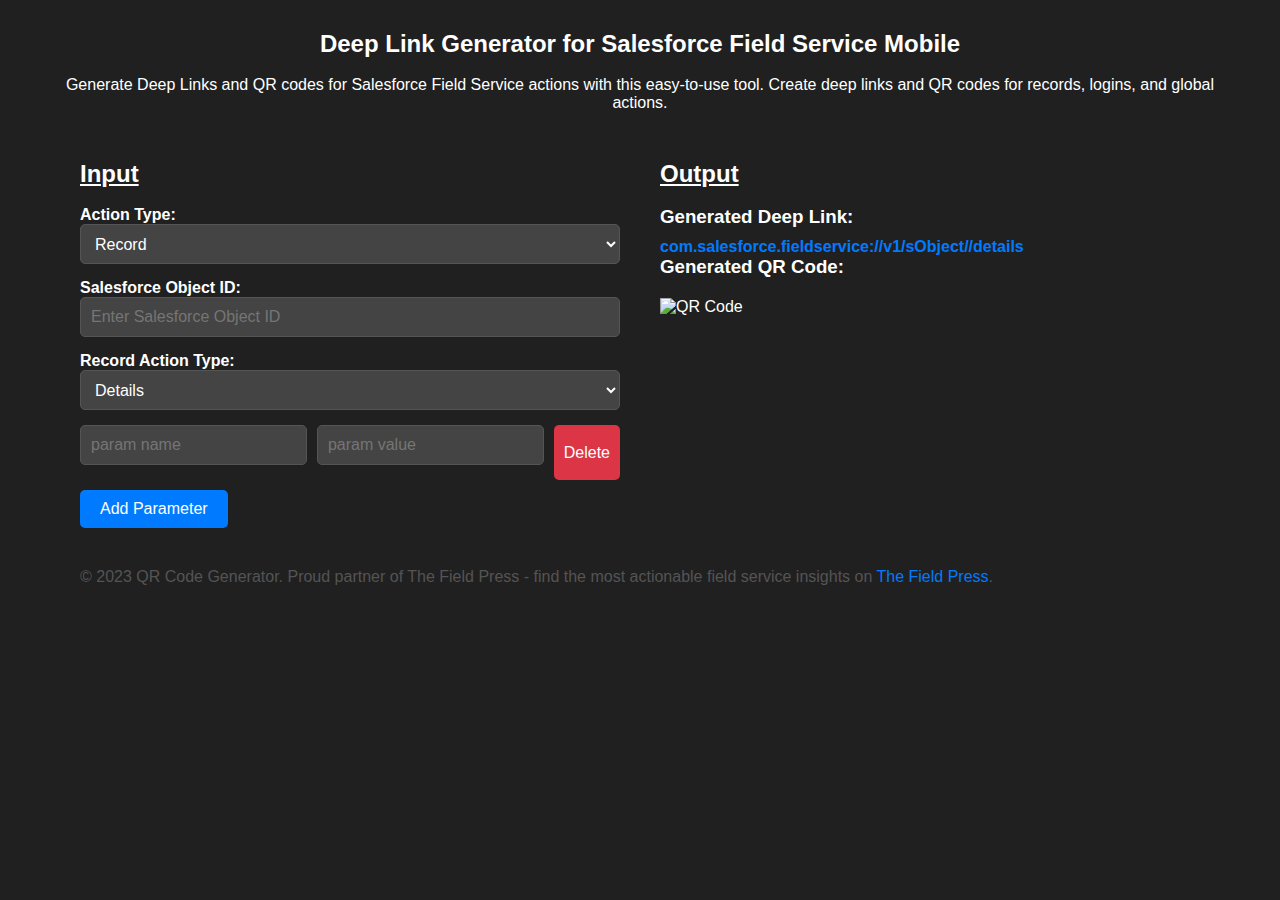
==== index.html @ 5f2921c9 "Update index.html" ====
<!DOCTYPE html>
<html lang="en">
<head>
    <meta charset="UTF-8">
    <meta name="viewport" content="width=device-width, initial-scale=1.0">
    <title>QR Code Generator for Salesforce Field Service</title>
    <meta name="description" content="Generate QR codes for Salesforce Field Service actions with this easy-to-use tool. Create deep links and QR codes for records, logins, and global actions.">
    <link rel="stylesheet" href="styles.css">
    <script src="script.js" defer></script> <!-- Add 'defer' for asynchronous loading -->
</head>
<header>        
    <h1>Deep Link Generator for Salesforce Field Service Mobile</h1>
    <br>
    <p>Generate Deep Links and QR codes for Salesforce Field Service actions with this easy-to-use tool. Create deep links and QR codes for records, logins, and global actions.</p> <!-- Improved description for SEO -->
    <br>
</header>
<body onload="showHideFields(); addParam()" class="container">
    <div class="left-column">
        <h2>Input</h2>
        <br>
        <div>
            <label for="actionType">Action Type:</label>
            <select id="actionType" onchange="showHideFields()">
                <option value="record">Record</option>
                <option value="login">Login</option>
                <option value="global">Global Action</option>
            </select>
        </div>

        <div id="recordFields" style="display: none;">
            <div id="sObjectDiv">
                <label for="sObjectId">Salesforce Object ID:</label>
                <input type="text" id="sObjectId" placeholder="Enter Salesforce Object ID" oninput="updateQRCode()">
            </div>

            <div>
                <label for="recordActionType">Record Action Type:</label>
                <select id="recordActionType" onchange="updateQRCode()">
                    <option value="details">Details</option>
                    <option value="related">Related</option>
                    <option value="products">Products</option>
                    <option value="feed">Feed</option>
                    <option value="location">Location</option>
                    <option value="edit">Edit</option>
                    <option value="flow">Flow</option>
                    <option value="quickAction">Quick Action</option>
                    <option value="createServiceReport">Create Service Report</option>
                </select>
            </div>
        </div>

        <div id="loginFields" style="display: none;">
            <label for="actionName">Action Name:</label>
            <input type="text" id="actionName" placeholder="Enter Action Name" oninput="updateQRCode()">
        </div>

        <div id="globalFields" style="display: none;">
            <label for="globalActionName">Global Action Name:</label>
            <input type="text" id="globalActionName" placeholder="Enter Global Action Name" oninput="updateQRCode()">
        </div>

        <div id="parametersDiv">
            <!-- Initial set of parameters -->
        </div>

        <button id="addParamButton" onclick="addParam()">Add Parameter</button>
    </div>

    <div class="right-column">
        <h2>Output</h2>
        <br>
        <h3>Generated Deep Link:</h3>
        <p id="deepLinkDisplay"></p>

        <h3>Generated QR Code:</h3>
        <div id="qrCodeDisplay"></div>
    </div>
</body>
<footer>
    <p>&copy; 2023 QR Code Generator. Proud partner of The Field Press - find the most actionable field service insights on <a href="https://thefieldpress.com" target="_blank" rel="noopener noreferrer">The Field Press</a>.</p>
</footer>
</html>
---- styles.css ----
* {
    margin: 0;
    padding: 0;
    box-sizing: border-box;
}

html {
    font-family: Arial, Helvetica, sans-serif;
}

body {
    background-color: #202020;
    color: #fff;
    margin: 0;
    padding: 0;
}

.container {
    max-width: 1200px;
    margin: 0 auto;
    padding: 20px;
    background-color: #202020;
    display: flex;
    flex-wrap: wrap;
    justify-content: space-between;
}

.left-column {
    flex: 1;
    padding: 20px;
}

.right-column {
    flex: 1;
    padding: 20px;
}

h1 {
    color: #fff;
}
h2 {
    text-decoration: underline;
}
label {
    font-weight: bold;
}

select,
input[type="text"] {
    width: 100%;
    padding: 10px;
    margin-bottom: 15px;
    border: 1px solid #555;
    border-radius: 5px;
    font-size: 16px;
    background-color: #444;
    color: #fff;
}

select {
    height: 40px;
}

button {
    background-color: #007BFF;
    color: #fff;
    border: none;
    padding: 10px 20px;
    border-radius: 5px;
    cursor: pointer;
    font-size: 16px;
}

button:hover {
    background-color: #0056b3;
}

#deepLinkDisplay {
    font-weight: bold;
    color: #007BFF; /* Slightly blue color */
    margin-top: 10px; /* Add some spacing from the elements above */
}

#qrCodeDisplay {
    margin-top: 20px;
}

.paramSet {
    display: flex;
    margin-bottom: 10px;
}

.paramSet input[type="text"] {
    flex: 1;
    margin-right: 10px;
}

.paramSet button {
    background-color: #dc3545;
    color: #fff;
    border: none;
    padding: 5px 10px;
    border-radius: 5px;
    cursor: pointer;
}

.paramSet button:hover {
    background-color: #c82333;
}

#actionType option[value="login"]:checked ~ #addParamButton {
    display: none;
}

header {
    color: #fff;
    text-align: center;
    padding: 10px 0;
}

header h1 {
    font-size: 24px;
}

/* Style the footer container */
footer {
    display: flex;
    justify-content: center;
    align-items: center;
    flex-direction: column; /* Stack items vertically */
    color: #545454; /* Dark text color */
    padding: 20px; /* Add padding for spacing */
}

/* Style the text within the footer */
footer p {
    text-align: center; /* Center-align the text */
    margin: 0; /* Remove default margin */
}

/* Style the link in the footer */
footer a {
    color: #007BFF; /* Link color */
    text-decoration: none;
}

/* On hover, underline the link */
footer a:hover {
    text-decoration: underline;
}
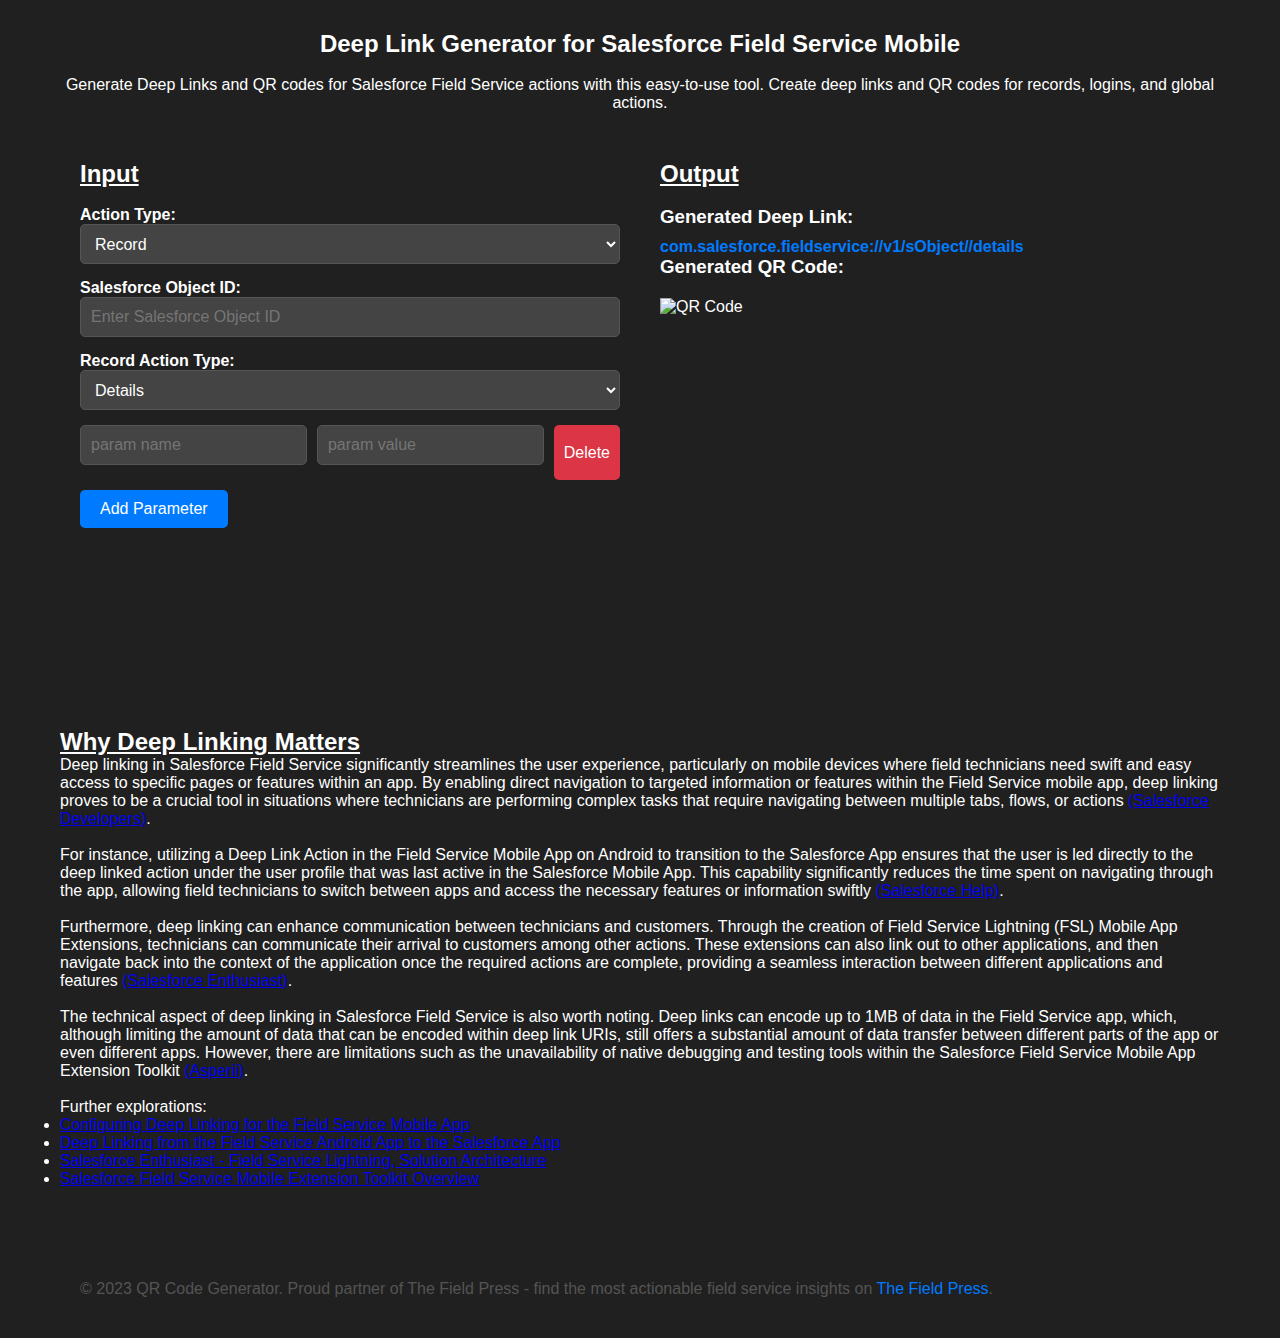
==== commit f2a8e3f7: "html" ====
--- a/index.html
+++ b/index.html
@@ -76,6 +76,31 @@
         <div id="qrCodeDisplay"></div>
     </div>
 </body>
+<section class="deep-link-section">
+    <br><br><br><br><br><br><br><br><br><br>
+    <h2>Why Deep Linking Matters</h2>
+    <p>Deep linking in Salesforce Field Service significantly streamlines the user experience, particularly on mobile devices where field technicians need swift and easy access to specific pages or features within an app. By enabling direct navigation to targeted information or features within the Field Service mobile app, deep linking proves to be a crucial tool in situations where technicians are performing complex tasks that require navigating between multiple tabs, flows, or actions <a href="https://developer.salesforce.com/docs/atlas.en-us.field_service_dev.meta/field_service_dev/field_service_dev_deep_linking.htm">(Salesforce Developers)</a>.</p><br>
+
+    <p>For instance, utilizing a Deep Link Action in the Field Service Mobile App on Android to transition to the Salesforce App ensures that the user is led directly to the deep linked action under the user profile that was last active in the Salesforce Mobile App. This capability significantly reduces the time spent on navigating through the app, allowing field technicians to switch between apps and access the necessary features or information swiftly <a href="https://help.salesforce.com/s/articleView?id=sf.fieldservice_android_deep_linking.htm&type=5">(Salesforce Help)</a>.</p><br>
+
+    <p>Furthermore, deep linking can enhance communication between technicians and customers. Through the creation of Field Service Lightning (FSL) Mobile App Extensions, technicians can communicate their arrival to customers among other actions. These extensions can also link out to other applications, and then navigate back into the context of the application once the required actions are complete, providing a seamless interaction between different applications and features <a href="https://salesforceenthusiast.com/fsl/">(Salesforce Enthusiast)</a>.</p><br>
+
+    <p>The technical aspect of deep linking in Salesforce Field Service is also worth noting. Deep links can encode up to 1MB of data in the Field Service app, which, although limiting the amount of data that can be encoded within deep link URIs, still offers a substantial amount of data transfer between different parts of the app or even different apps. However, there are limitations such as the unavailability of native debugging and testing tools within the Salesforce Field Service Mobile App Extension Toolkit <a href="https://www.asperii.com/blog/salesforce-field-service-mobile-extension-toolkit-overview">(Asperii)</a>.</p><br>
+
+    <p>Further explorations:</p>
+    <ul>
+        <li><a href="https://developer.salesforce.com/docs/atlas.en-us.field_service_dev.meta/field_service_dev/field_service_dev_deep_linking.htm">Configuring Deep Linking for the Field Service Mobile App</a></li>
+        <li><a href="https://help.salesforce.com/s/articleView?id=sf.fieldservice_android_deep_linking.htm&type=5">Deep Linking from the Field Service Android App to the Salesforce App</a></li>
+        <li><a href="https://salesforceenthusiast.com/fsl/">Salesforce Enthusiast - Field Service Lightning, Solution Architecture</a></li>
+        <li><a href="https://www.asperii.com/blog/salesforce-field-service-mobile-extension-toolkit-overview">Salesforce Field Service Mobile Extension Toolkit Overview</a></li>
+    </ul>
+    <br><br><br><br>
+</section>
+
+
+
+
+
 <footer>
     <p>&copy; 2023 QR Code Generator. Proud partner of The Field Press - find the most actionable field service insights on <a href="https://thefieldpress.com" target="_blank" rel="noopener noreferrer">The Field Press</a>.</p>
 </footer>
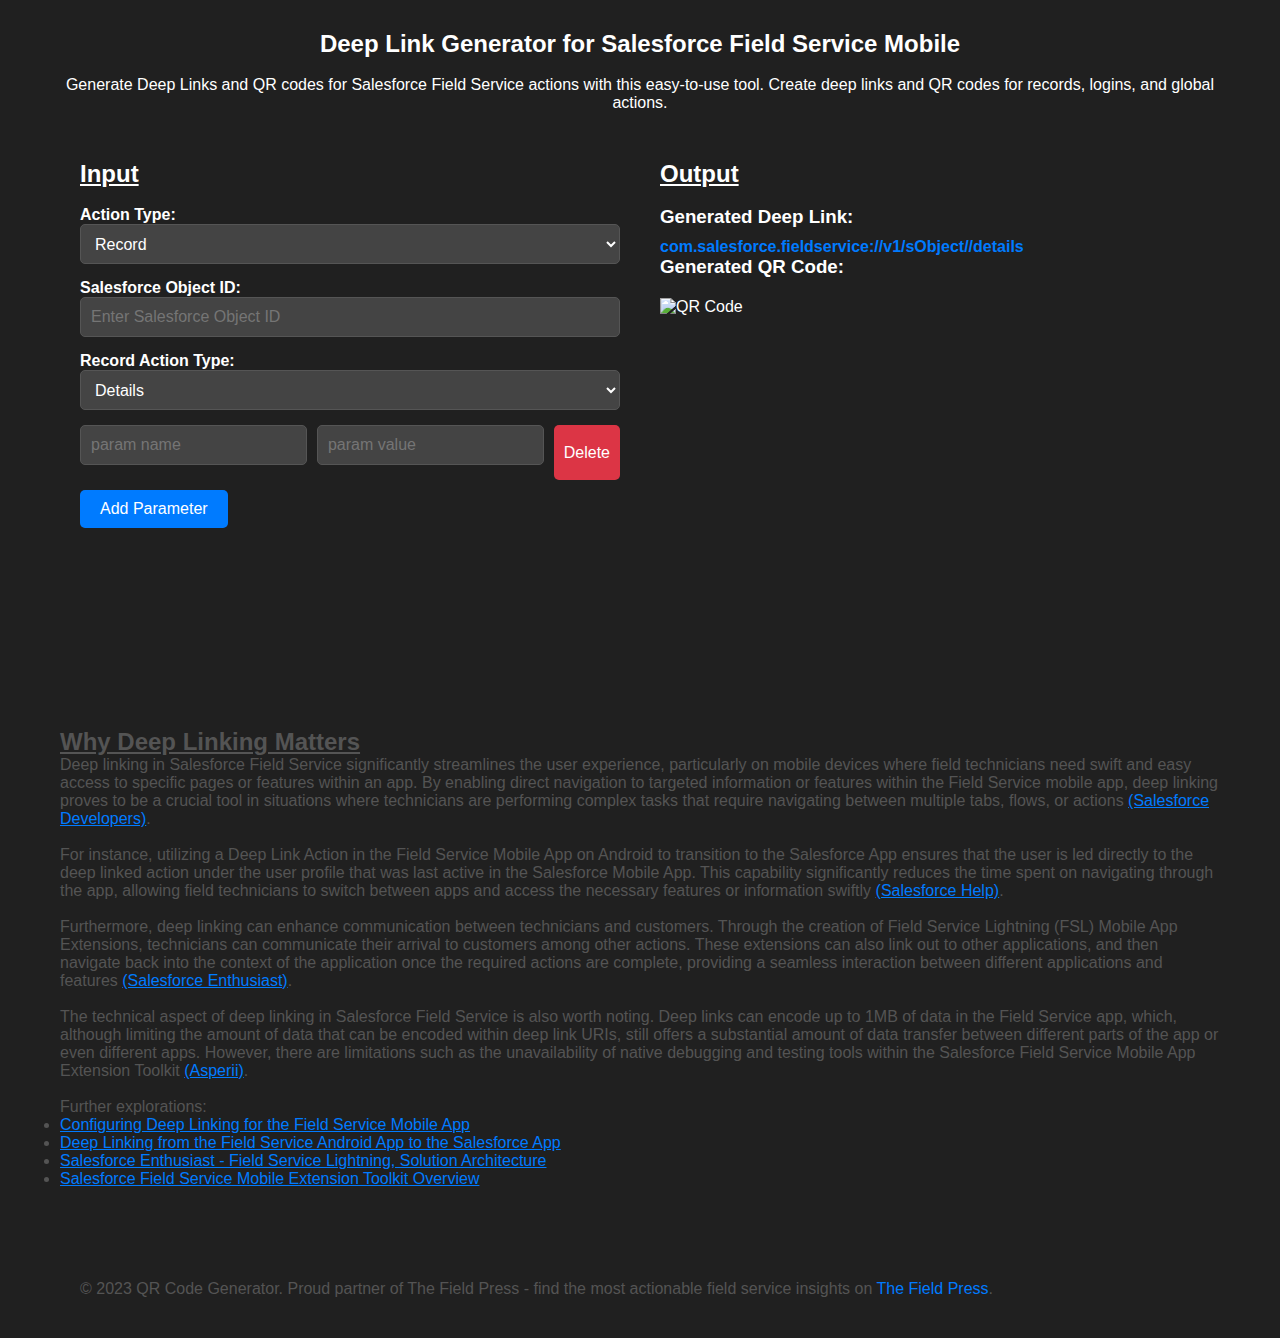
==== commit 63d89a94: "explainer" ====
--- a/index.html
+++ b/index.html
@@ -76,7 +76,7 @@
         <div id="qrCodeDisplay"></div>
     </div>
 </body>
-<section class="deep-link-section">
+<section class="explainer">
     <br><br><br><br><br><br><br><br><br><br>
     <h2>Why Deep Linking Matters</h2>
     <p>Deep linking in Salesforce Field Service significantly streamlines the user experience, particularly on mobile devices where field technicians need swift and easy access to specific pages or features within an app. By enabling direct navigation to targeted information or features within the Field Service mobile app, deep linking proves to be a crucial tool in situations where technicians are performing complex tasks that require navigating between multiple tabs, flows, or actions <a href="https://developer.salesforce.com/docs/atlas.en-us.field_service_dev.meta/field_service_dev/field_service_dev_deep_linking.htm">(Salesforce Developers)</a>.</p><br>
--- a/styles.css
+++ b/styles.css
@@ -78,7 +78,7 @@
 #deepLinkDisplay {
     font-weight: bold;
     color: #007BFF; /* Slightly blue color */
-    margin-top: 10px; /* Add some spacing from the elements above */
+    margin-top: 10px;
 }
 
 #qrCodeDisplay {
@@ -149,3 +149,17 @@
     text-decoration: underline;
 }
 
+/* Style for the deep-link-section */
+.explainer {
+    color: #545454; /* Change text color to black */
+}
+
+/* Style for links within the deep-link-section */
+.explainer a {
+    color: #007BFF; /* Change link color to blue */
+}
+
+/* Style for links on hover within the deep-link-section */
+.explainer a:hover {
+    text-decoration: underline; /* Underline links on hover */
+}
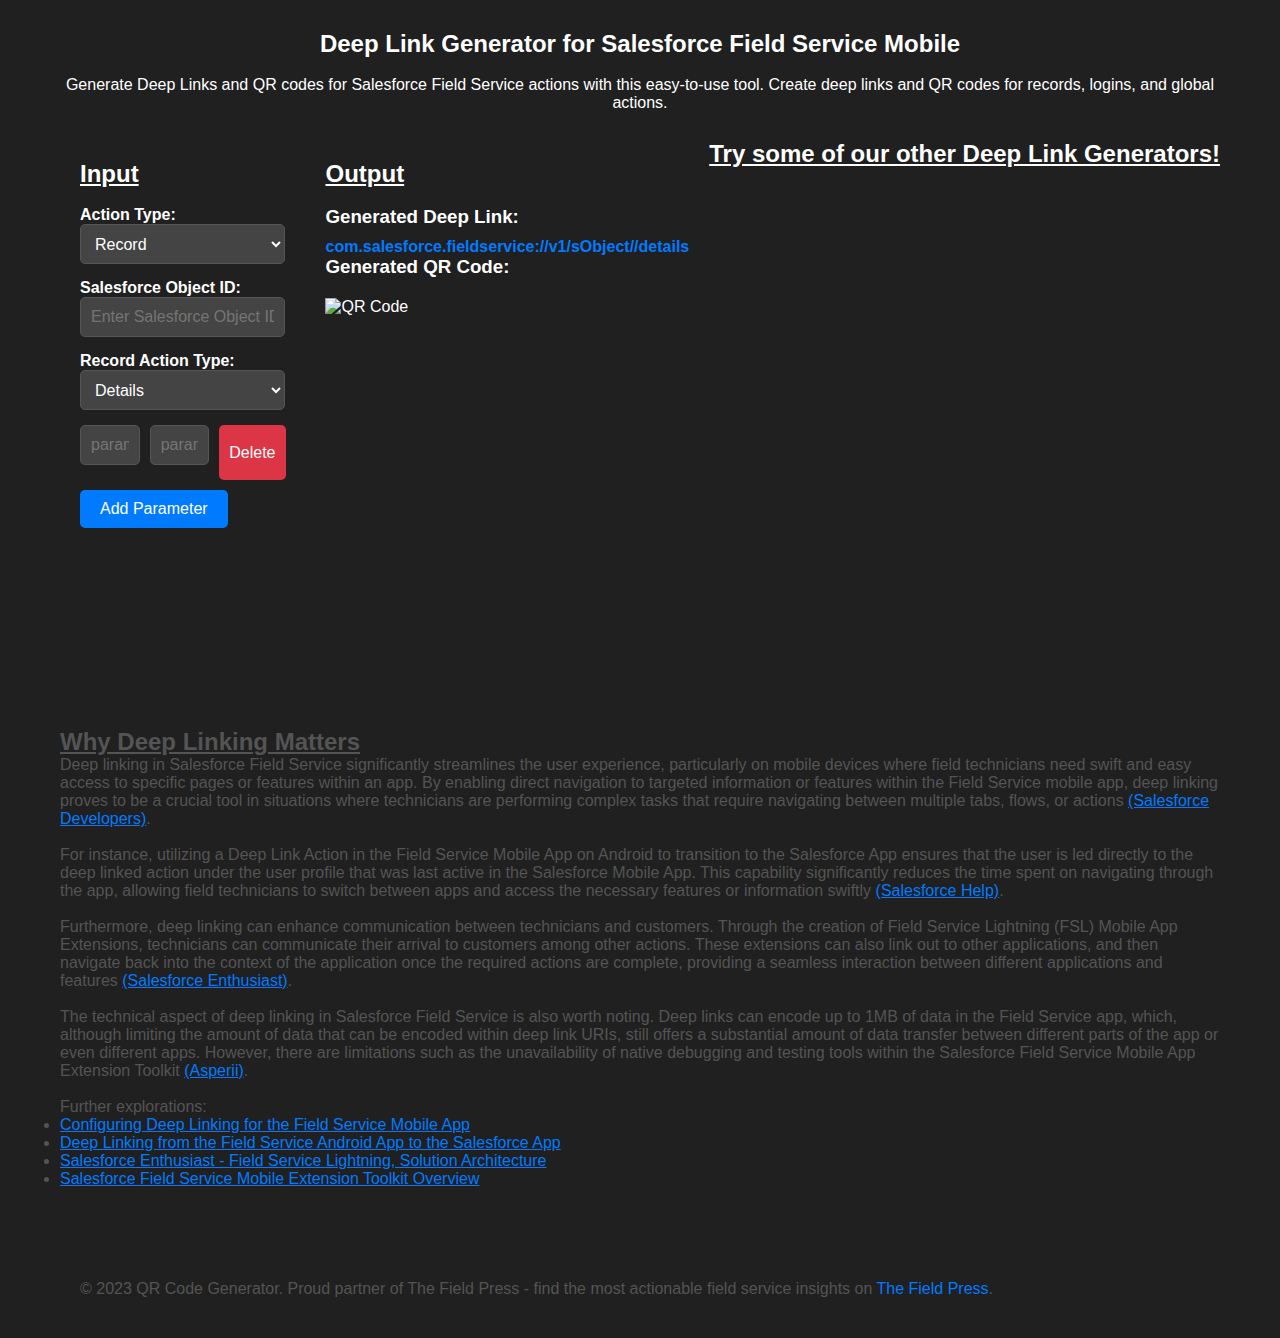
==== commit 8fc09bd1: "structure" ====
--- a/index.html
+++ b/index.html
@@ -4,7 +4,7 @@
     <meta charset="UTF-8">
     <meta name="viewport" content="width=device-width, initial-scale=1.0">
     <title>QR Code Generator for Salesforce Field Service</title>
-    <meta name="description" content="Generate QR codes for Salesforce Field Service actions with this easy-to-use tool. Create deep links and QR codes for records, logins, and global actions.">
+    <meta name="description" content="Generate Deep Links for Salesforce Field Service actions with this easy-to-use tool. Create deep links and QR codes for records, logins, and global actions.">
     <link rel="stylesheet" href="styles.css">
     <script src="script.js" defer></script> <!-- Add 'defer' for asynchronous loading -->
 </head>
@@ -12,7 +12,7 @@
     <h1>Deep Link Generator for Salesforce Field Service Mobile</h1>
     <br>
     <p>Generate Deep Links and QR codes for Salesforce Field Service actions with this easy-to-use tool. Create deep links and QR codes for records, logins, and global actions.</p> <!-- Improved description for SEO -->
-    <br>
+    <br>       
 </header>
 <body onload="showHideFields(); addParam()" class="container">
     <div class="left-column">
@@ -74,7 +74,11 @@
 
         <h3>Generated QR Code:</h3>
         <div id="qrCodeDisplay"></div>
+        <br><br><br><br><br><br><br><br><br><br>
     </div>
+    <h2>Try some of our other Deep Link Generators!</h2>
+    <br><br>
+    <div id="generator-container"></div>
 </body>
 <section class="explainer">
     <br><br><br><br><br><br><br><br><br><br>
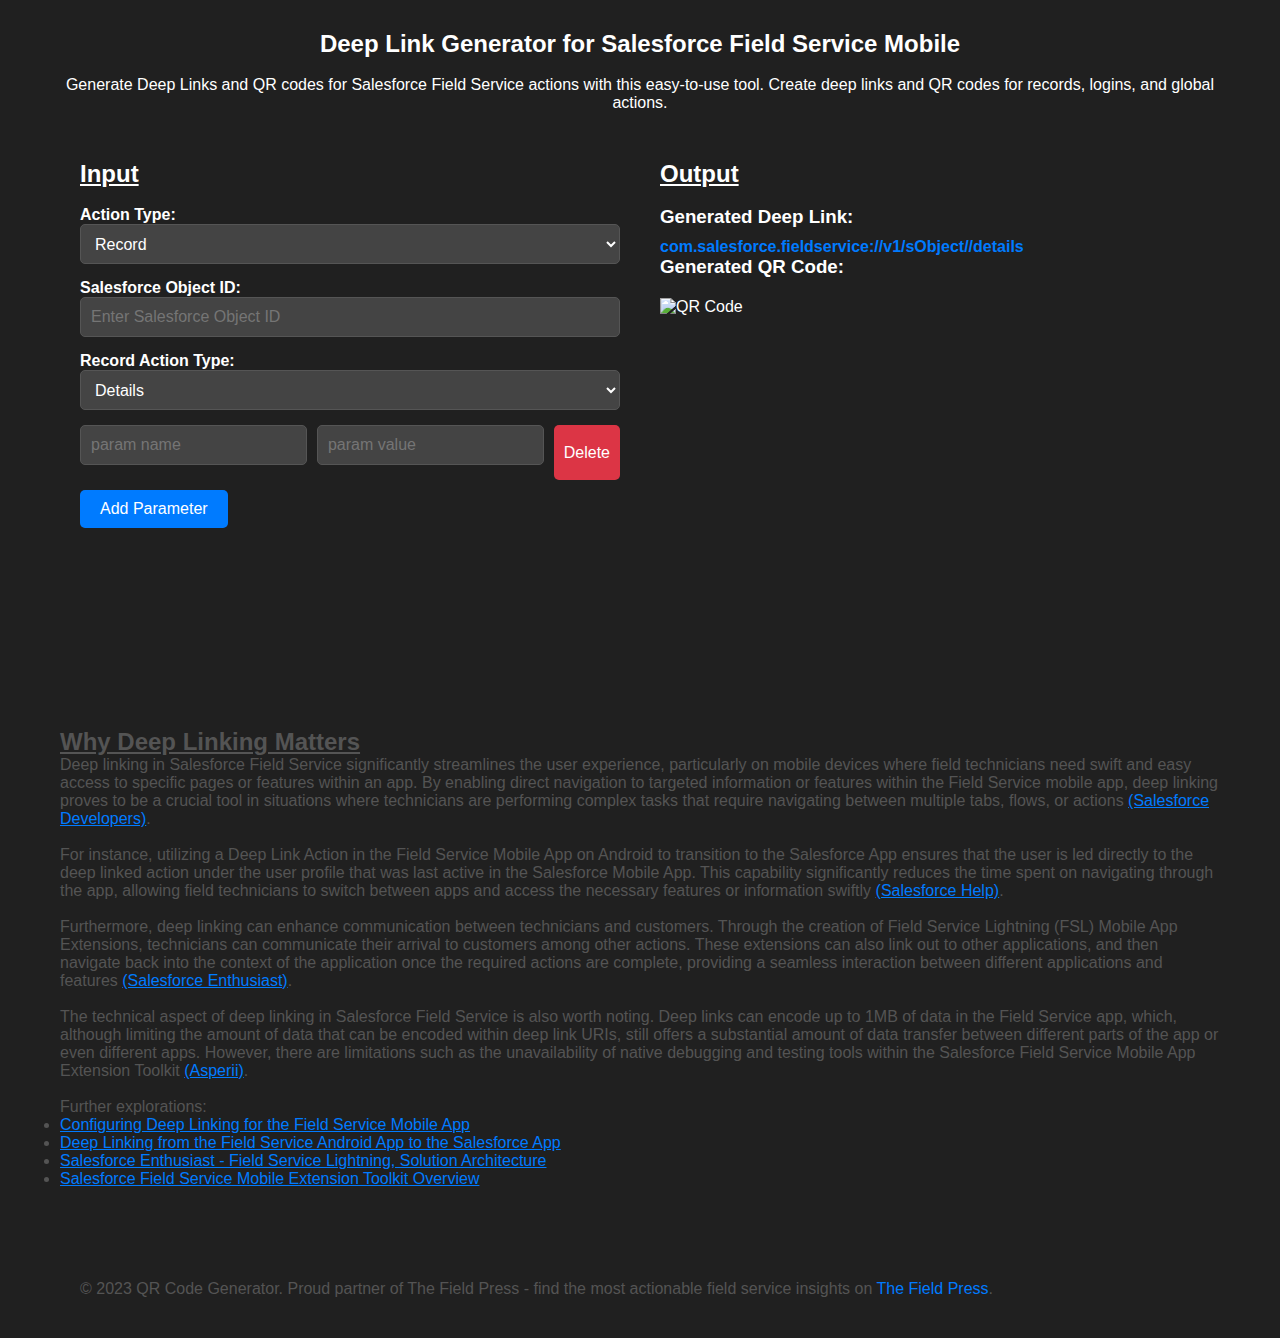
==== commit 08d74934: "1" ====
--- a/index.html
+++ b/index.html
@@ -76,7 +76,7 @@
         <div id="qrCodeDisplay"></div>
         <br><br><br><br><br><br><br><br><br><br>
     </div>
-    <h2>Try some of our other Deep Link Generators!</h2>
+    <!--<h2>Try some of our other Deep Link Generators!</h2> -->
     <br><br>
     <div id="generator-container"></div>
 </body>
